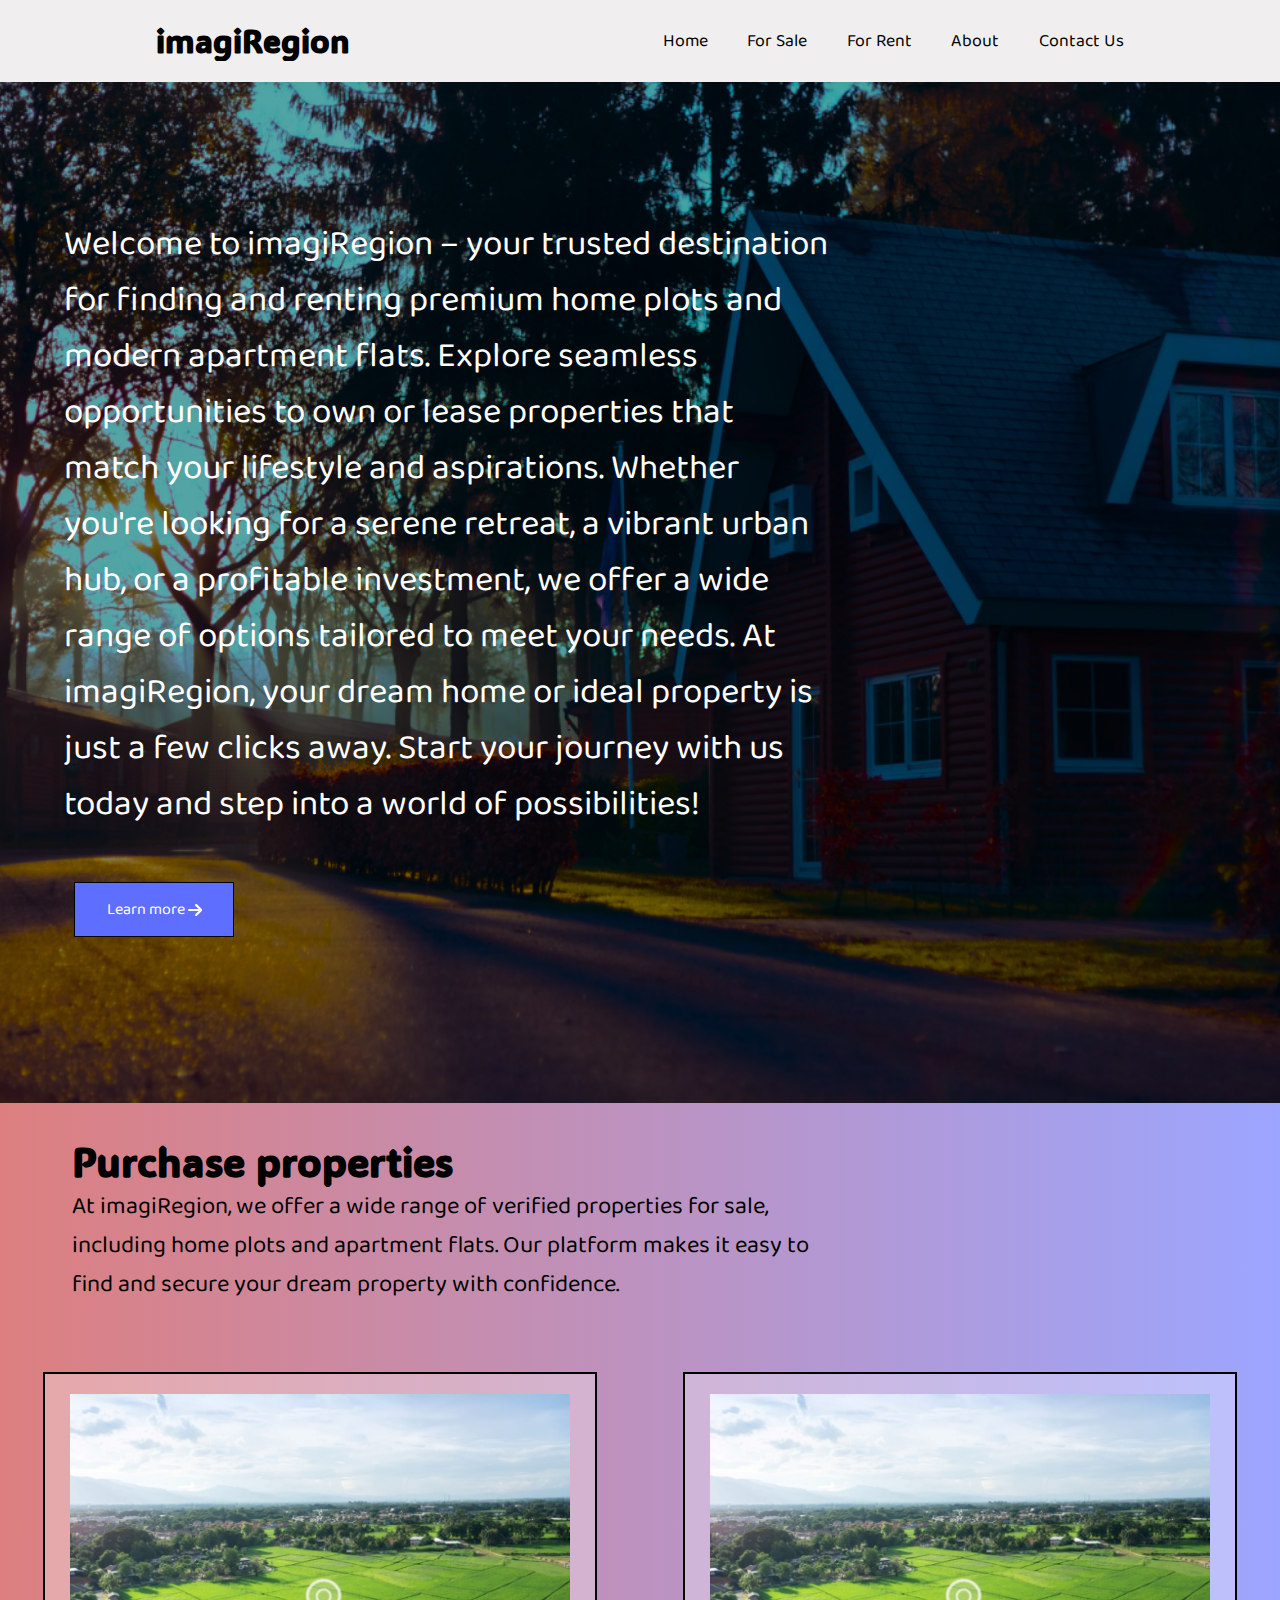
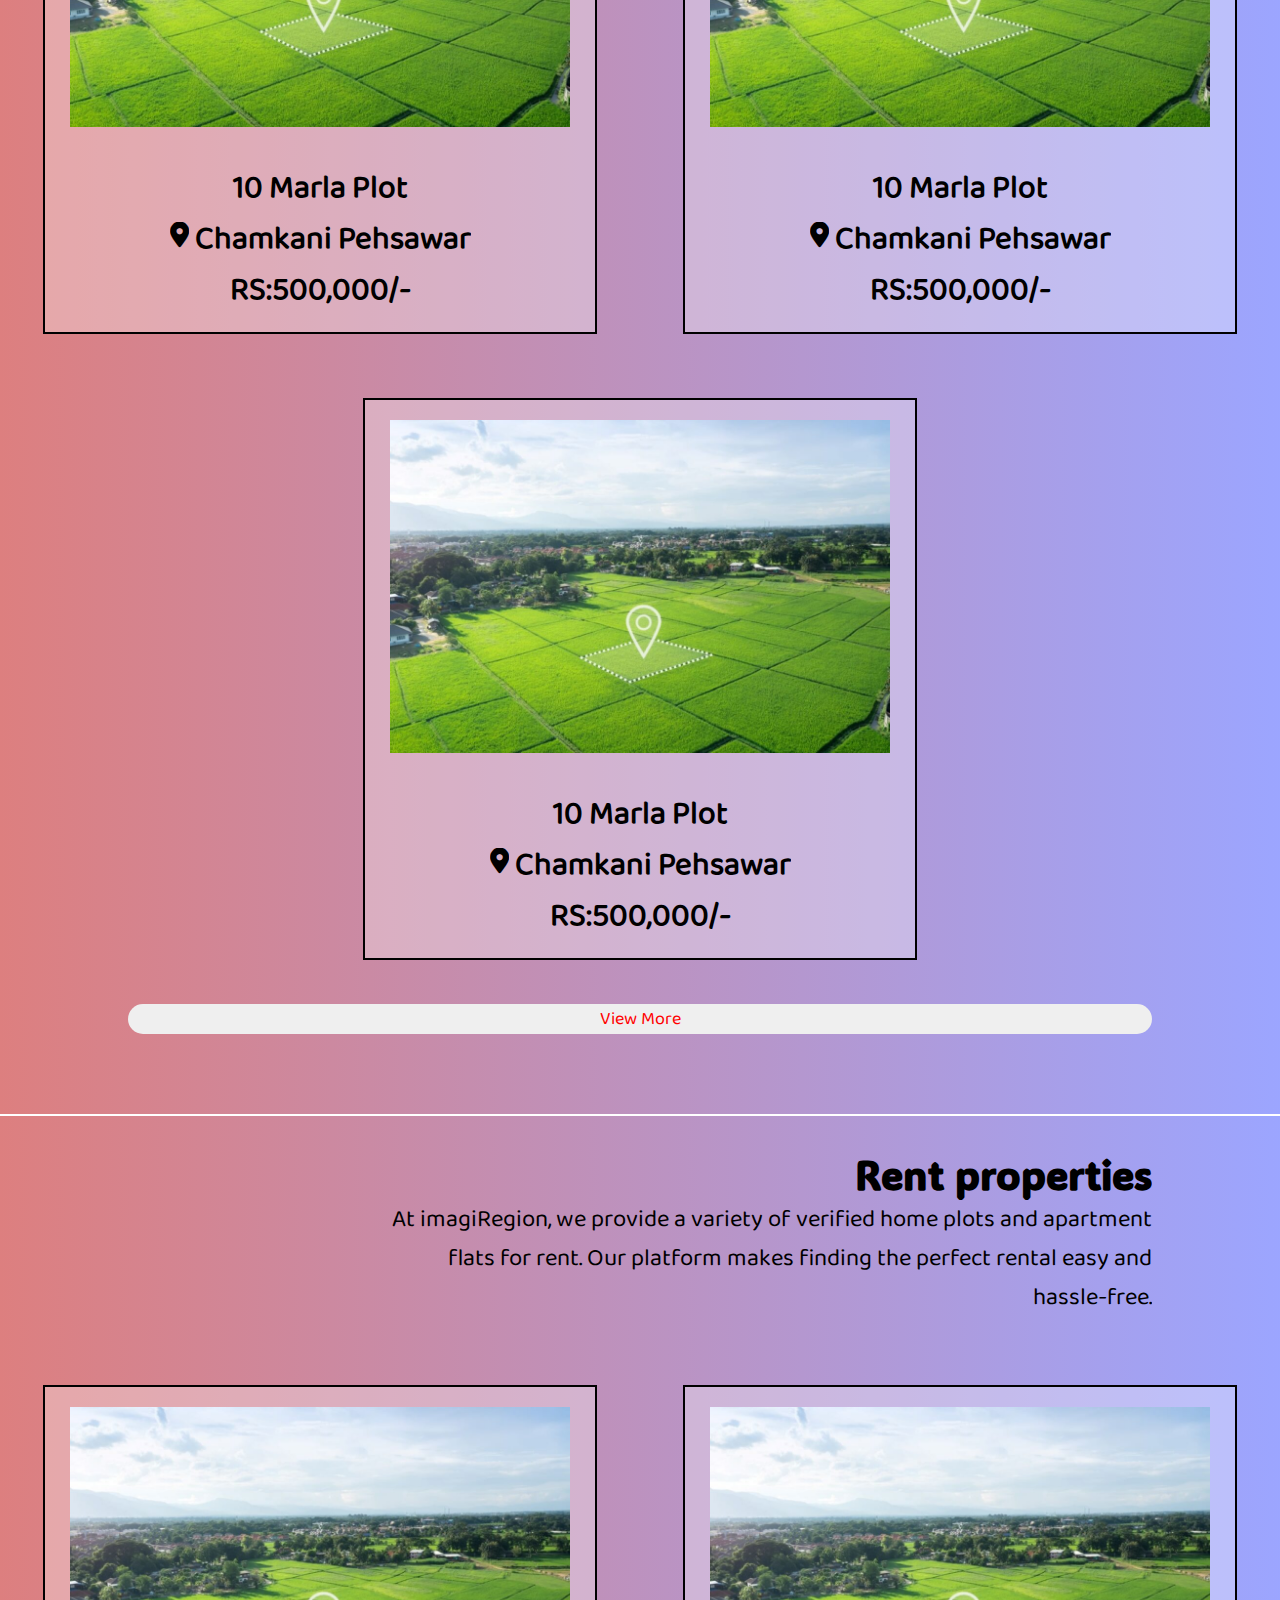
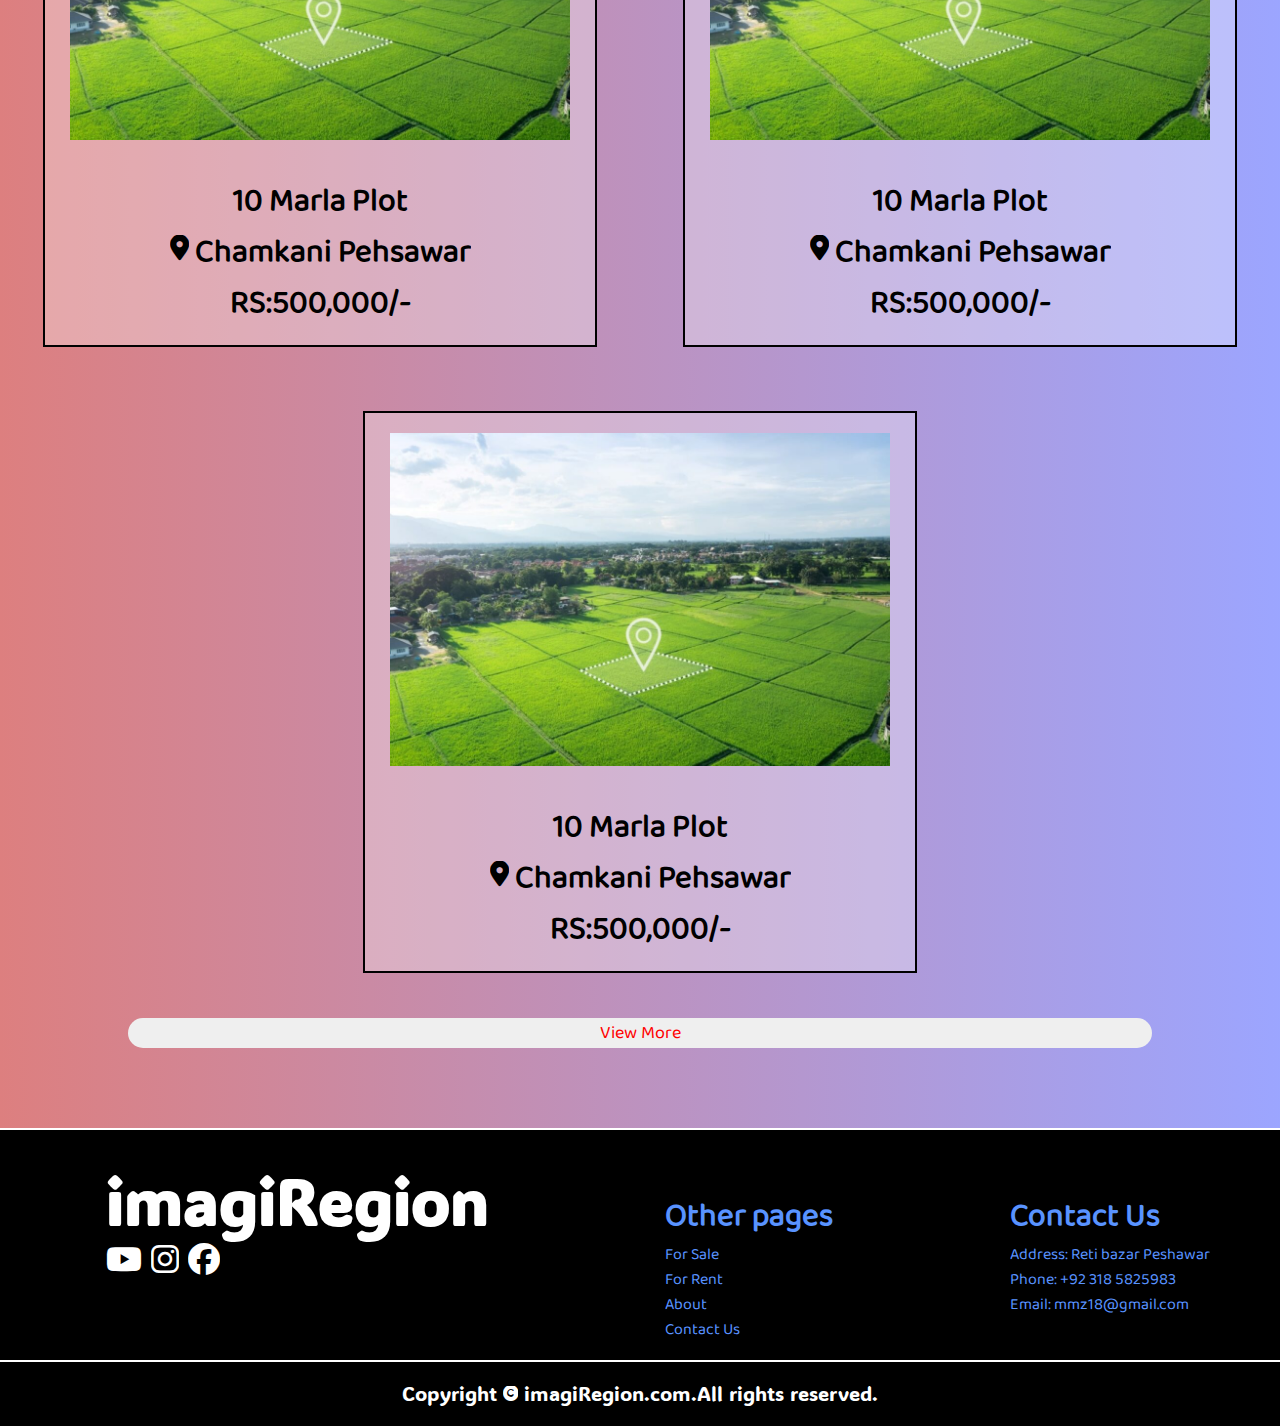
==== html/index.html @ d5a87542 "first commit" ====
<!DOCTYPE html>
<html lang="en">
  <head>
    <meta charset="UTF-8" />
    <meta name="viewport" content="width=device-width, initial-scale=1.0" />
    <link rel="stylesheet" href="../assets/css/style.css" />
    <link
      rel="stylesheet"
      href="https://cdnjs.cloudflare.com/ajax/libs/font-awesome/6.7.2/css/all.min.css"
    />
    <title>imagiRegion</title>
  </head>
  <body>
    <!-- Header -->
    <header>
      <nav>
        <div id="logo"><h1>imagiRegion</h1></div>
        <div>
          <ul>
            <li><a href="">Home</a></li>
            <li><a href="">For Sale</a></li>
            <li><a href="">For Rent</a></li>
            <li><a href="">About</a></li>
            <li><a href="">Contact Us</a></li>
          </ul>
        </div>
      </nav>
    </header>
    <main id="bdmain">
      <section id="firstse">
        <div id="bdleft">
          <p
            className="outline-title text-white pb-2 text-5xl font-bold text-center mb-12 mt-8"
          >
            Welcome to imagiRegion – your trusted destination for finding and
            renting premium home plots and modern apartment flats. Explore
            seamless opportunities to own or lease properties that match your
            lifestyle and aspirations. Whether you're looking for a serene
            retreat, a vibrant urban hub, or a profitable investment, we offer a
            wide range of options tailored to meet your needs. At imagiRegion,
            your dream home or ideal property is just a few clicks away. Start
            your journey with us today and step into a world of possibilities!
          </p>
          <button id="lm">
            <a href=""
              >Learn more
              <i
                style="font-size: 1em; vertical-align: middle"
                class="fas fa-arrow-right"
              ></i
            ></a>
          </button>
        </div>
      </section>
      <section class="secondse">
        <div class="secon">
          <h1>Purchase properties</h1>
          <p>
            At imagiRegion, we offer a wide range of verified properties for
            sale, including home plots and apartment flats. Our platform makes
            it easy to find and secure your dream property with confidence.
          </p>
        </div>
        <div class="purpa">
          <div class="purcon one">
            <img
              src="../assets/resourses_material/images/Nigerian-Land-Sizes-and-Measurement-1024x682.jpg"
              alt="LOL"
            />
            <div>
              <h1>10 Marla Plot</h1>
              <h1><i class="fas fa-map-marker-alt"></i> Chamkani Pehsawar</h1>
              <h1>RS:500,000/-</h1>
            </div>
          </div>
          <div class="purcon two">
            <img
              src="../assets/resourses_material/images/Nigerian-Land-Sizes-and-Measurement-1024x682.jpg"
              alt="LOL"
            />
            <div>
              <h1>10 Marla Plot</h1>
              <h1><i class="fas fa-map-marker-alt"></i> Chamkani Pehsawar</h1>
              <h1>RS:500,000/-</h1>
            </div>
          </div>
          <div class="purcon three">
            <img
              src="../assets/resourses_material/images/Nigerian-Land-Sizes-and-Measurement-1024x682.jpg"
              alt="LOL"
            />
            <div>
              <h1>10 Marla Plot</h1>
              <h1><i class="fas fa-map-marker-alt"></i> Chamkani Pehsawar</h1>
              <h1>RS:500,000/-</h1>
            </div>
          </div>
        </div>
        <div class="btnvm">
          <button><a href="">View More</a></button>
        </div>
      </section>
      <section id="third" class="secondse">
        <div id="thcon" class="secon">
          <h1>Rent properties</h1>
          <p>
            At imagiRegion, we provide a variety of verified home plots and
            apartment flats for rent. Our platform makes finding the perfect
            rental easy and hassle-free.
          </p>
        </div>
        <div class="purpa">
          <div class="purcon one">
            <img
              src="../assets/resourses_material/images/Nigerian-Land-Sizes-and-Measurement-1024x682.jpg"
              alt="LOL"
            />
            <div>
              <h1>10 Marla Plot</h1>
              <h1><i class="fas fa-map-marker-alt"></i> Chamkani Pehsawar</h1>
              <h1>RS:500,000/-</h1>
            </div>
          </div>
          <div class="purcon two">
            <img
              src="../assets/resourses_material/images/Nigerian-Land-Sizes-and-Measurement-1024x682.jpg"
              alt="LOL"
            />
            <div>
              <h1>10 Marla Plot</h1>
              <h1><i class="fas fa-map-marker-alt"></i> Chamkani Pehsawar</h1>
              <h1>RS:500,000/-</h1>
            </div>
          </div>
          <div class="purcon three">
            <img
              src="../assets/resourses_material/images/Nigerian-Land-Sizes-and-Measurement-1024x682.jpg"
              alt="LOL"
            />
            <div>
              <h1>10 Marla Plot</h1>
              <h1><i class="fas fa-map-marker-alt"></i> Chamkani Pehsawar</h1>
              <h1>RS:500,000/-</h1>
            </div>
          </div>
        </div>
        <div class="btnvm">
          <button><a href="">View More</a></button>
        </div>
      </section>
    </main>
    <footer id="ft">
      <section id="ftsec">
      <div id="logoft"><h1>imagiRegion</h1>
        <i class="fa-brands fa-youtube"></i>
        <i class="fa-brands fa-instagram"></i>
        <i class="fa-brands fa-facebook"></i>
      </div>
      <div id="ftop" class="ftcon">
        <h1>Other pages</h1>
        <ul>
          <li>For Sale</li>
          <li>For Rent</li>
          <li>About</li>
          <li>Contact Us</li>
        </ul>
      </div>
      <div id="ftcu" class="ftcon">
        <h1>Contact Us</h1>
        <ul>
          <li>Address: Reti bazar Peshawar</li>
          <li>Phone: +92 318 5825983</li>
          <li>Email: mmz18@gmail.com</li>
        </ul>
      </div>
    </section>
    <div id="ftcp">Copyright <i class="fa fa-copyright" aria-hidden="true" style="font-size: .8em;"></i> imagiRegion.com.All rights reserved.</div>
    </footer>
  </body>
</html>
---- assets/css/style.css ----
* {
  margin: 0%;
  padding: 0%;
  border: none;
  overflow-x: hidden;
}
body {
  background-image: linear-gradient(
    to right,
    rgba(187, 0, 0, 0.5),
    rgba(78, 95, 255, 0.562)
  );
}
header nav {
  display: flex;
  justify-content: space-around;
  align-items: center;
  flex-wrap: nowrap;
  background-color: #f0eeee;
  width: 100vw;
  position: fixed;
  top: 0%;
  padding: 1vh;
  margin-bottom: 0%;
  z-index: 999;
}
header nav div ul li {
  display: inline-flex;
  justify-content: space-around;
  align-items: center;
  margin: 1.11em;
}
header nav div ul li a {
  color: black;
  text-decoration: none;
  list-style: none;
  font-family: logomenu;
  font-size: 1.11em;
}
header nav div ul li a:hover {
  color: red;
}
#logo h1 {
  font-family: fontreal;
  font-size: 2em;
}
#firstse {
  display: flex;
  background-image: url(../resourses_material/images/image\ 2.png);
  background-repeat: no-repeat;
  background-size: cover;
  background-position: center;
  flex-direction: column;
  justify-content: center;
  align-items: baseline;
  overflow: hidden;
}
#bdleft {
  max-width: 60%;
  margin-left: 5vw;
  padding-top: 24vh;
  padding-bottom: 12.9vh;
}
#bdleft p {
  font-size: 2.2em;
  font-family: logomenu;
  color: rgb(255, 255, 255);
}
#lm {
  display: flex;
  justify-content: center;
  align-items: center;
  margin: 50px 10px;
  width: 160px;
  height: 55px;
  background-color: rgb(94, 110, 255);
  border: 1px solid black;
}
#lm:hover {
  background-color: rgb(36, 36, 255);
}
#lm a {
  text-decoration: none;
  color: white;
  font-size: 1.2em;
  font-family: logomenu;
}
.secondse {
  border-bottom: 2px solid white;
}
.secon {
  margin-left: 4.5em;
  margin-top: 2em;
  width: 100vw;
}
#thcon{
    margin-left: 30%;
}
#thcon h1{
    width: 60%;
    text-align: right;
}
#thcon p{
    text-align: right;
}
.secon h1 {
  font-family: fontreal;
  font-size: 2.5em;
}
.secon p {
  font-family: logomenu;
  font-size: 1.5em;
  width: 60%;
}
.purcon {
  width: 550px;
  background-color: #ffffff50;
  display: flex;
  border: 2px solid black;
  flex-direction: column;
  justify-content: space-around;
  align-items: center;
  margin: 2em;
  transition: all 0.3s ease-in-out;
}
.purcon div {
  margin: 1em;
  text-align: center;
  font-family: logomenu;
}
.one img {
  width: 500px;
  display: block;
  padding: 20px;
}
.two img {
  width: 500px;
  display: block;
  padding: 20px;
}
.three img {
  width: 500px;
  display: block;
  padding: 20px;
}
.purpa {
  display: flex;
  flex-direction: row;
  justify-content: space-around;
  flex-wrap: wrap;
  margin-top: 2.22em;
  width: 100vw;
  margin-bottom: .8em;
}
.purcon:hover {
  transform: scale(1.05);
}
.btnvm{
    display: flex;
    justify-content: center;
    margin-bottom: 5em;
}
.btnvm button{
  width: 80vw;
  height: 30px;
  border-radius: 100px;
  transition: all .3s ease;
}
.btnvm button a{
    color: red;
    text-decoration: none;
    font-family: logomenu;
    font-size: 1.35em;
    transition: all .3s ease;
}
.btnvm button a:hover{
    color: white;
}
.btnvm button a:hover{
   background-color: black;
}
.btnvm button:hover{
    background-color: black;
}
.fas {
  font-size: 0.8em;
}
#logoft{
    font-family: fontreal;
    font-size: 2em;
    color: white;
    margin-top: 10px;
}
#ft{
    background-color: black;
}
#ftsec{
    display: flex;
    justify-content: space-around;
    align-items: baseline;
    padding: 18px;
    width: 100%;
    border-bottom: 2px solid white;
    flex-wrap: wrap;
}
.ftcon{
    font-family: logomenu;
    color: #5993FF;
}
#ftcp{
    color: white;
    font-size: 1.22em;
    font-family: fontreal;
    text-align: center;
    padding: 1em;
}
@font-face {
  font-family: fontreal;
  src: url(/assets/resourses_material/fonts/ADLaMDisplay-Regular.ttf);
}
@font-face {
  font-family: logomenu;
  src: url(../resourses_material/fonts/Baloo2-Regular.ttf);
}
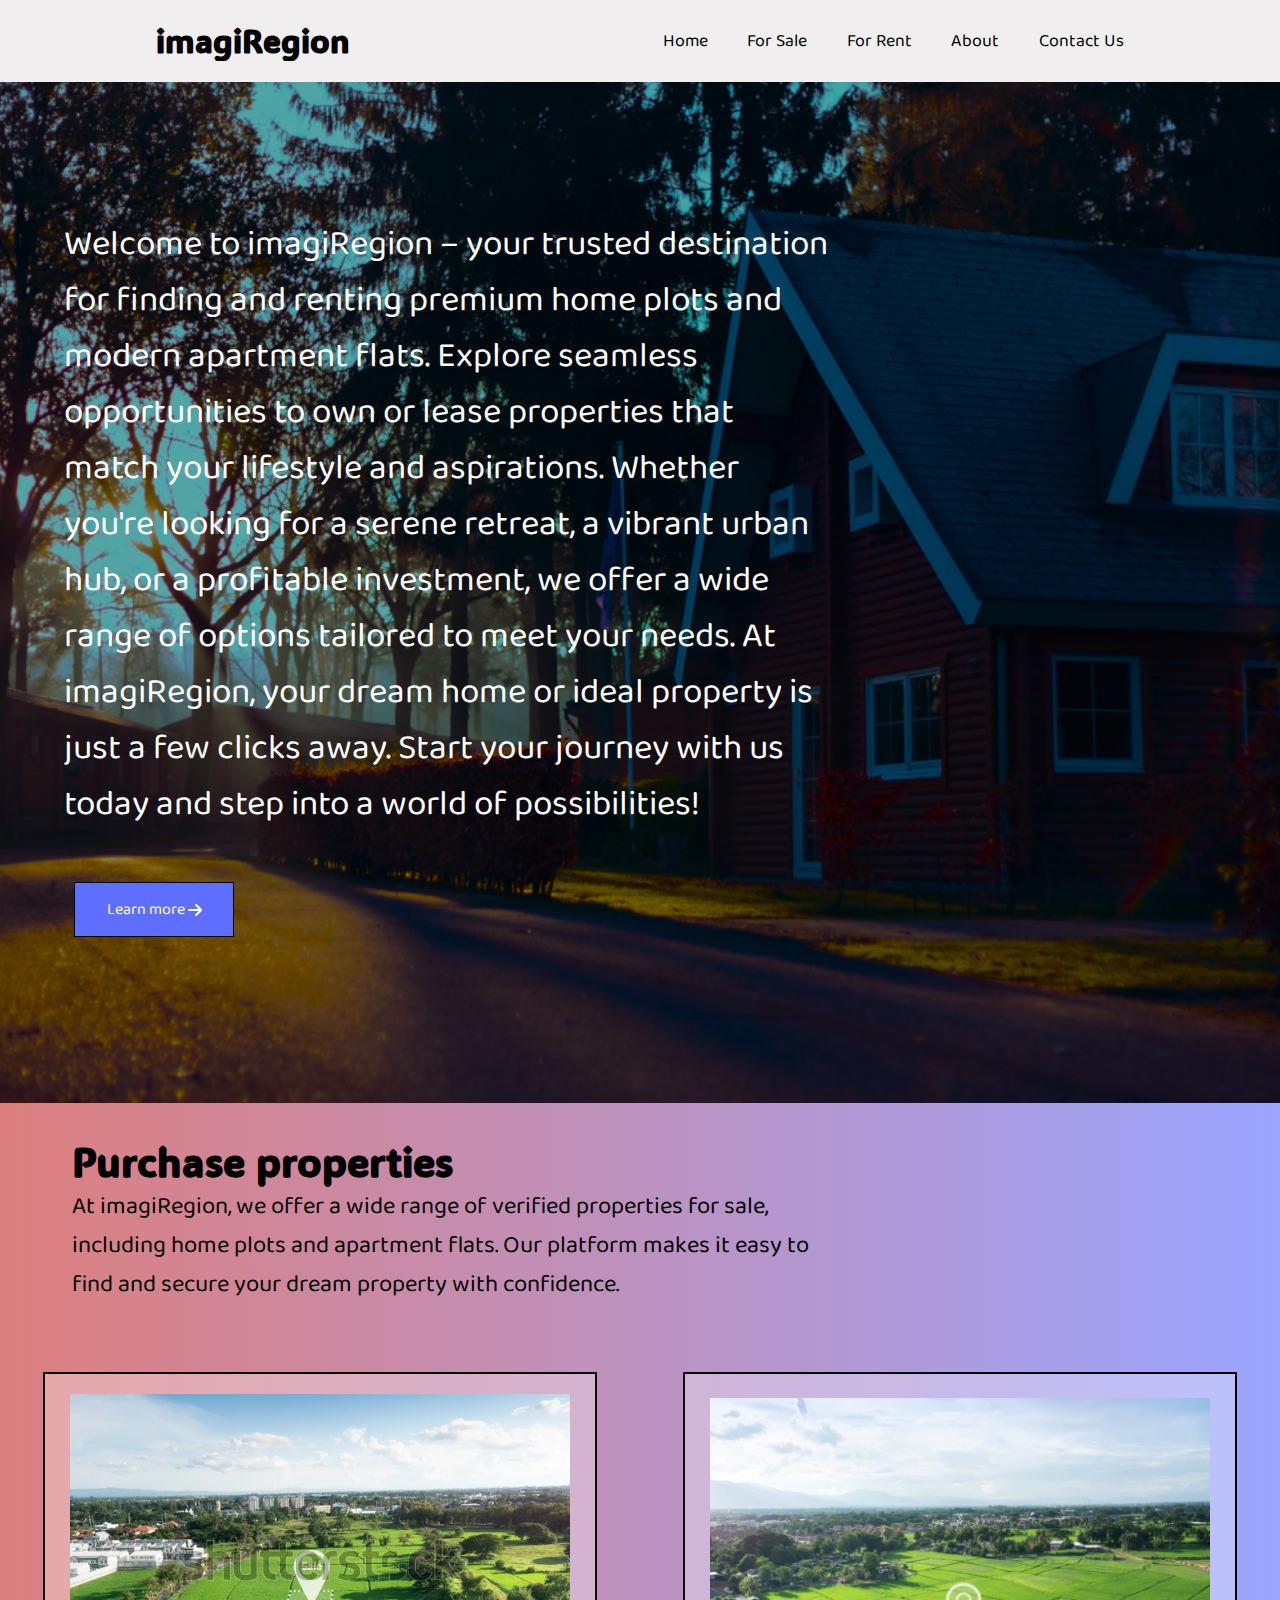
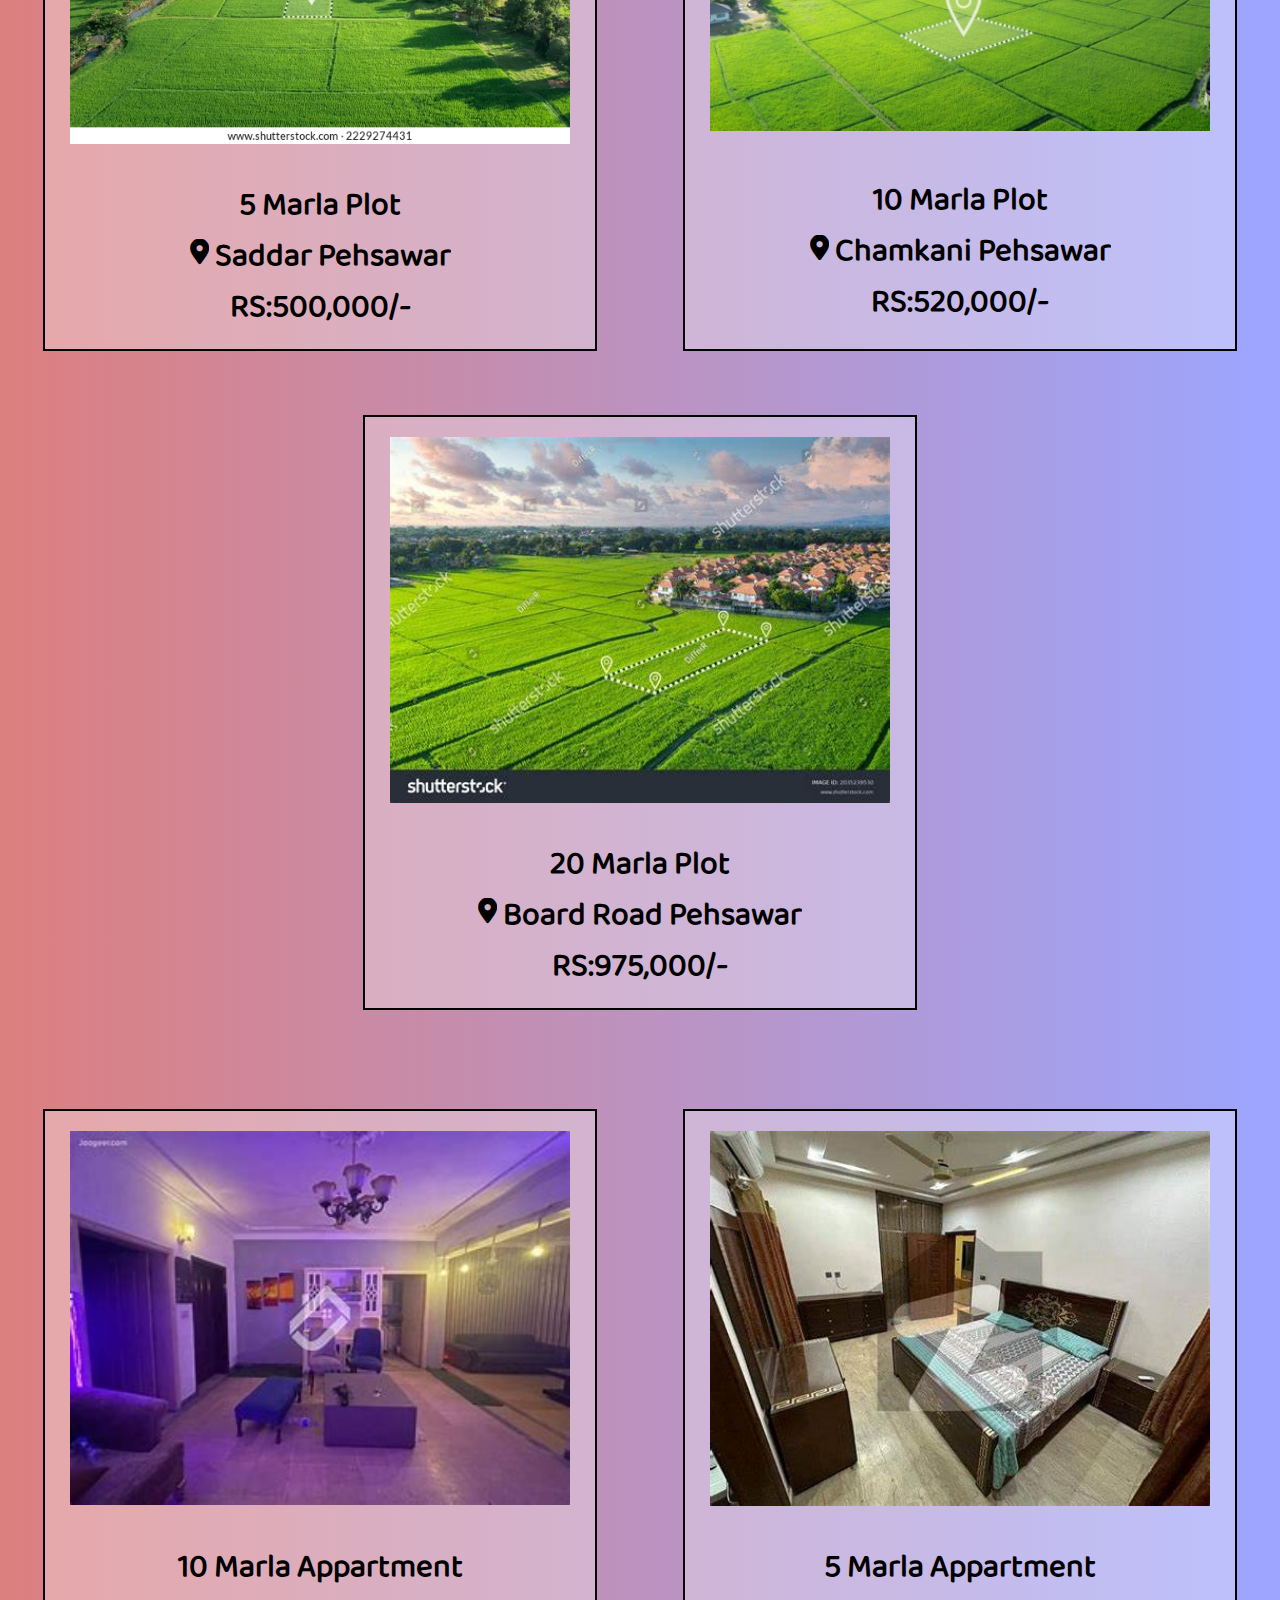
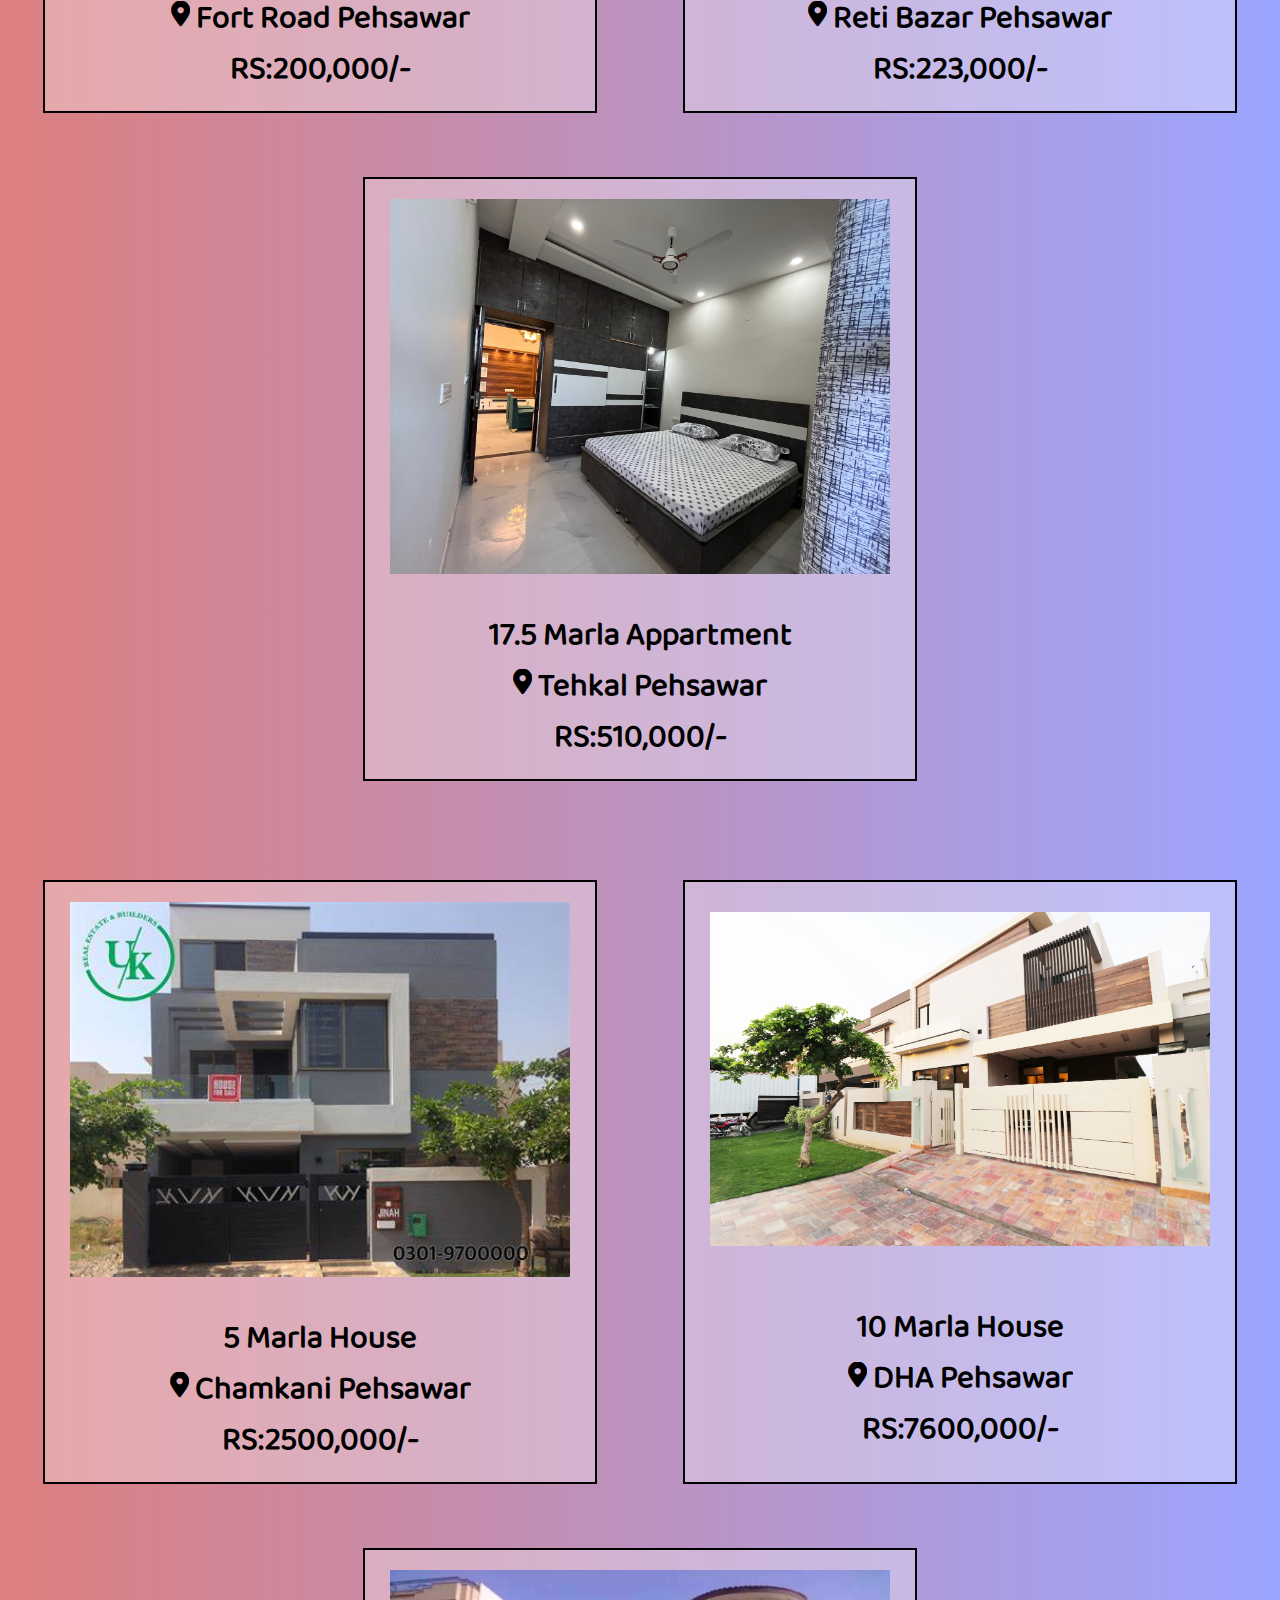
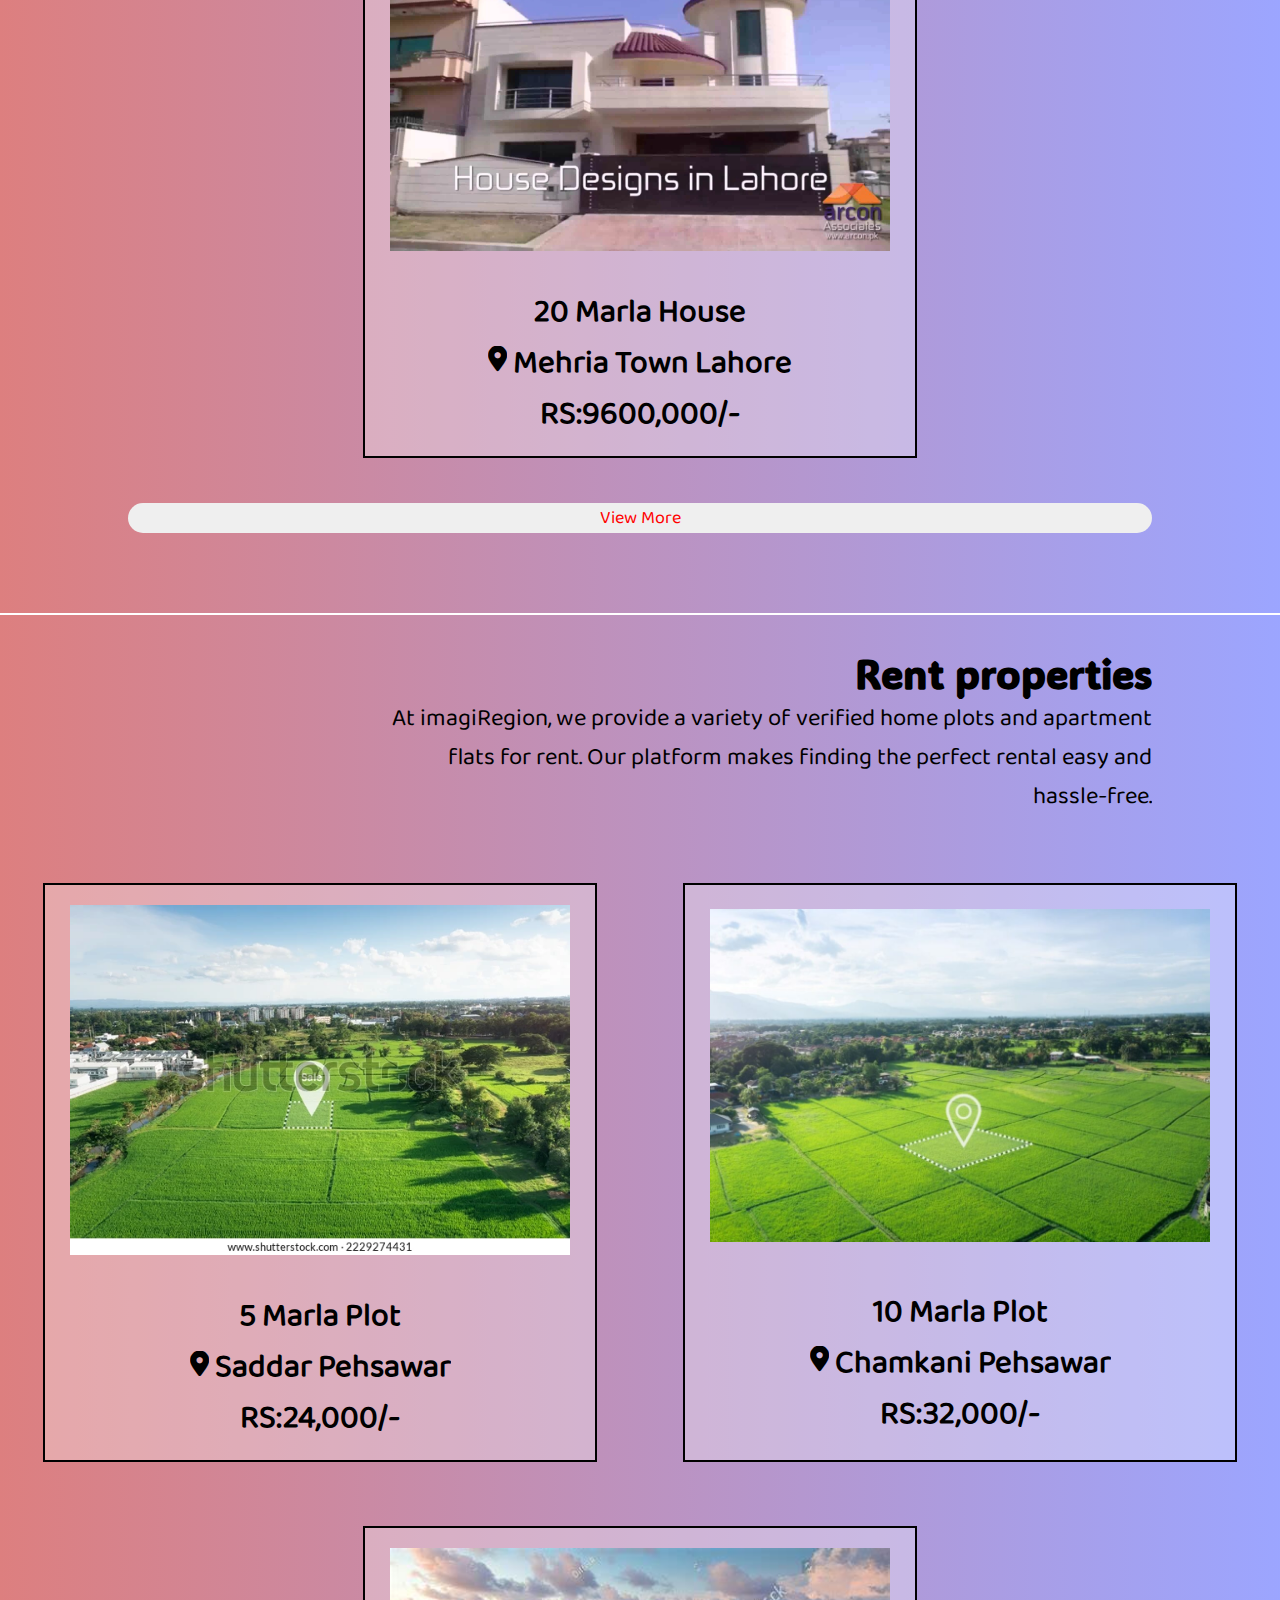
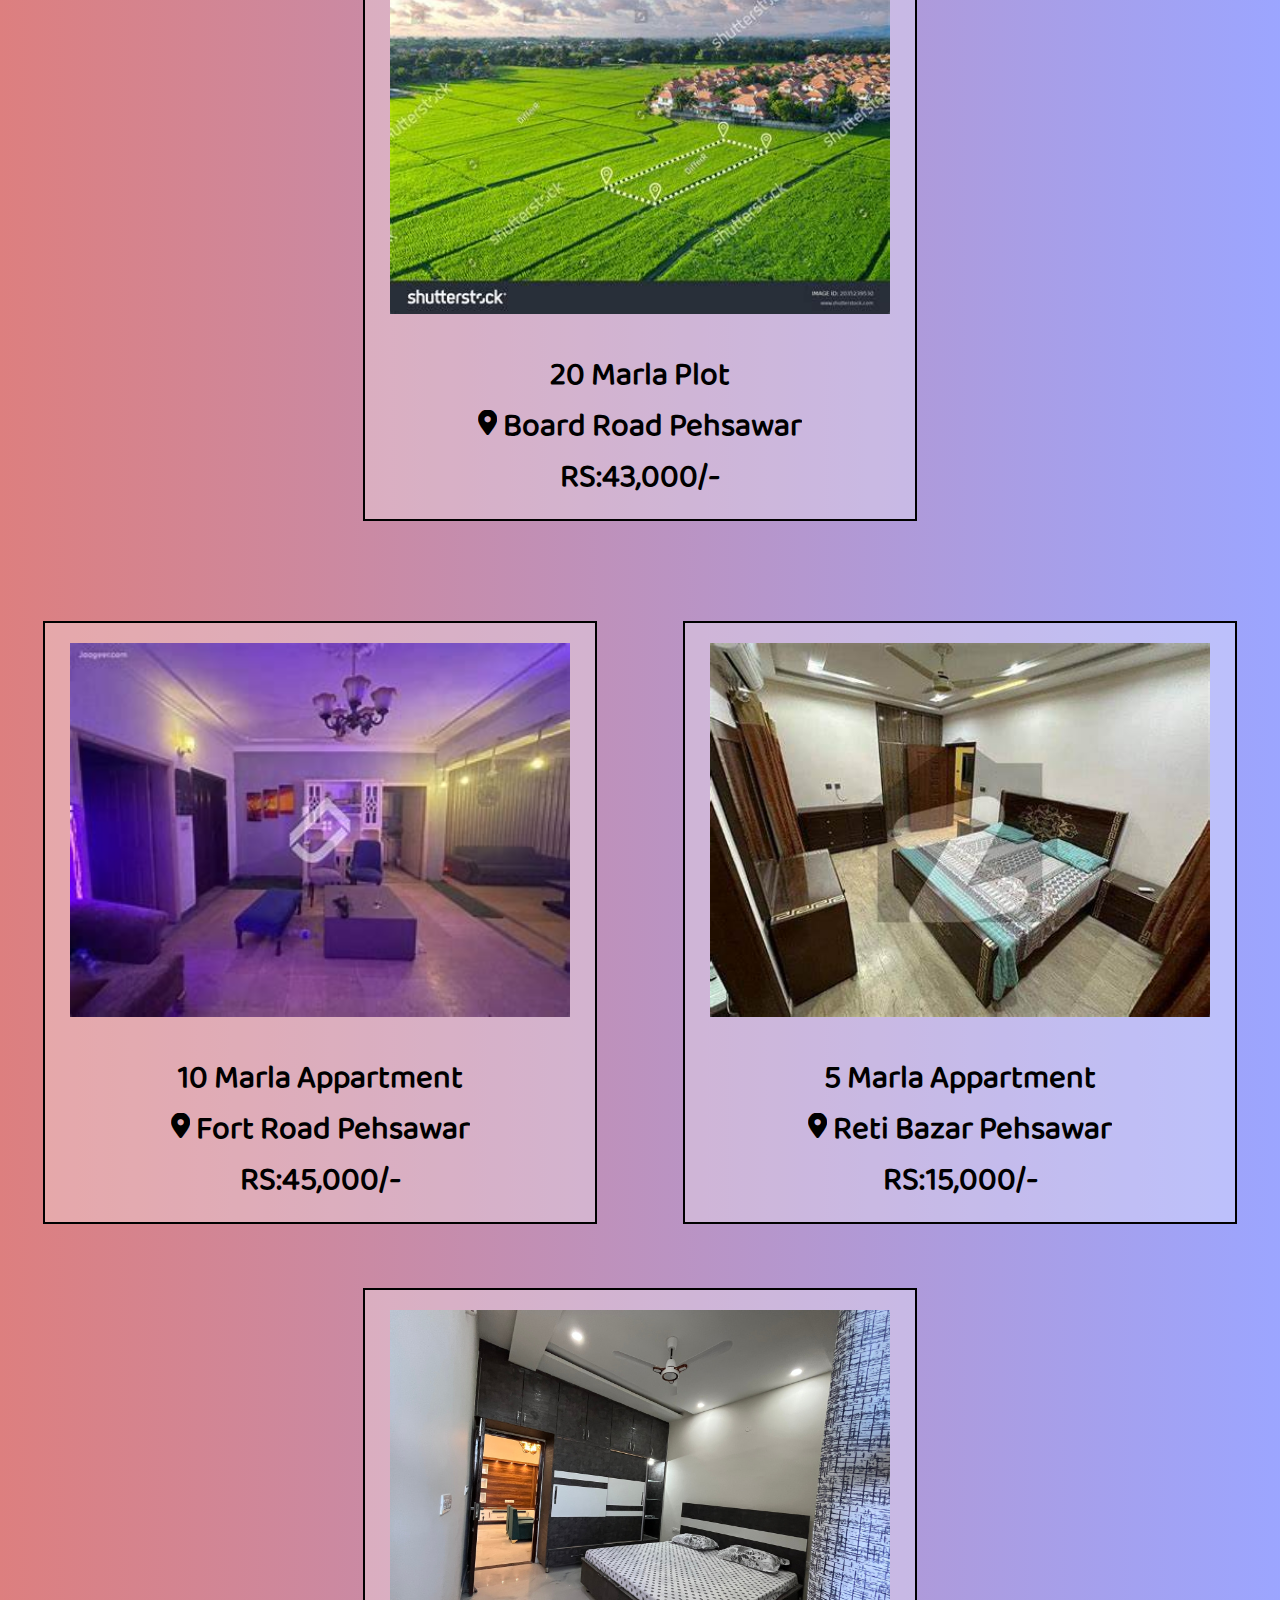
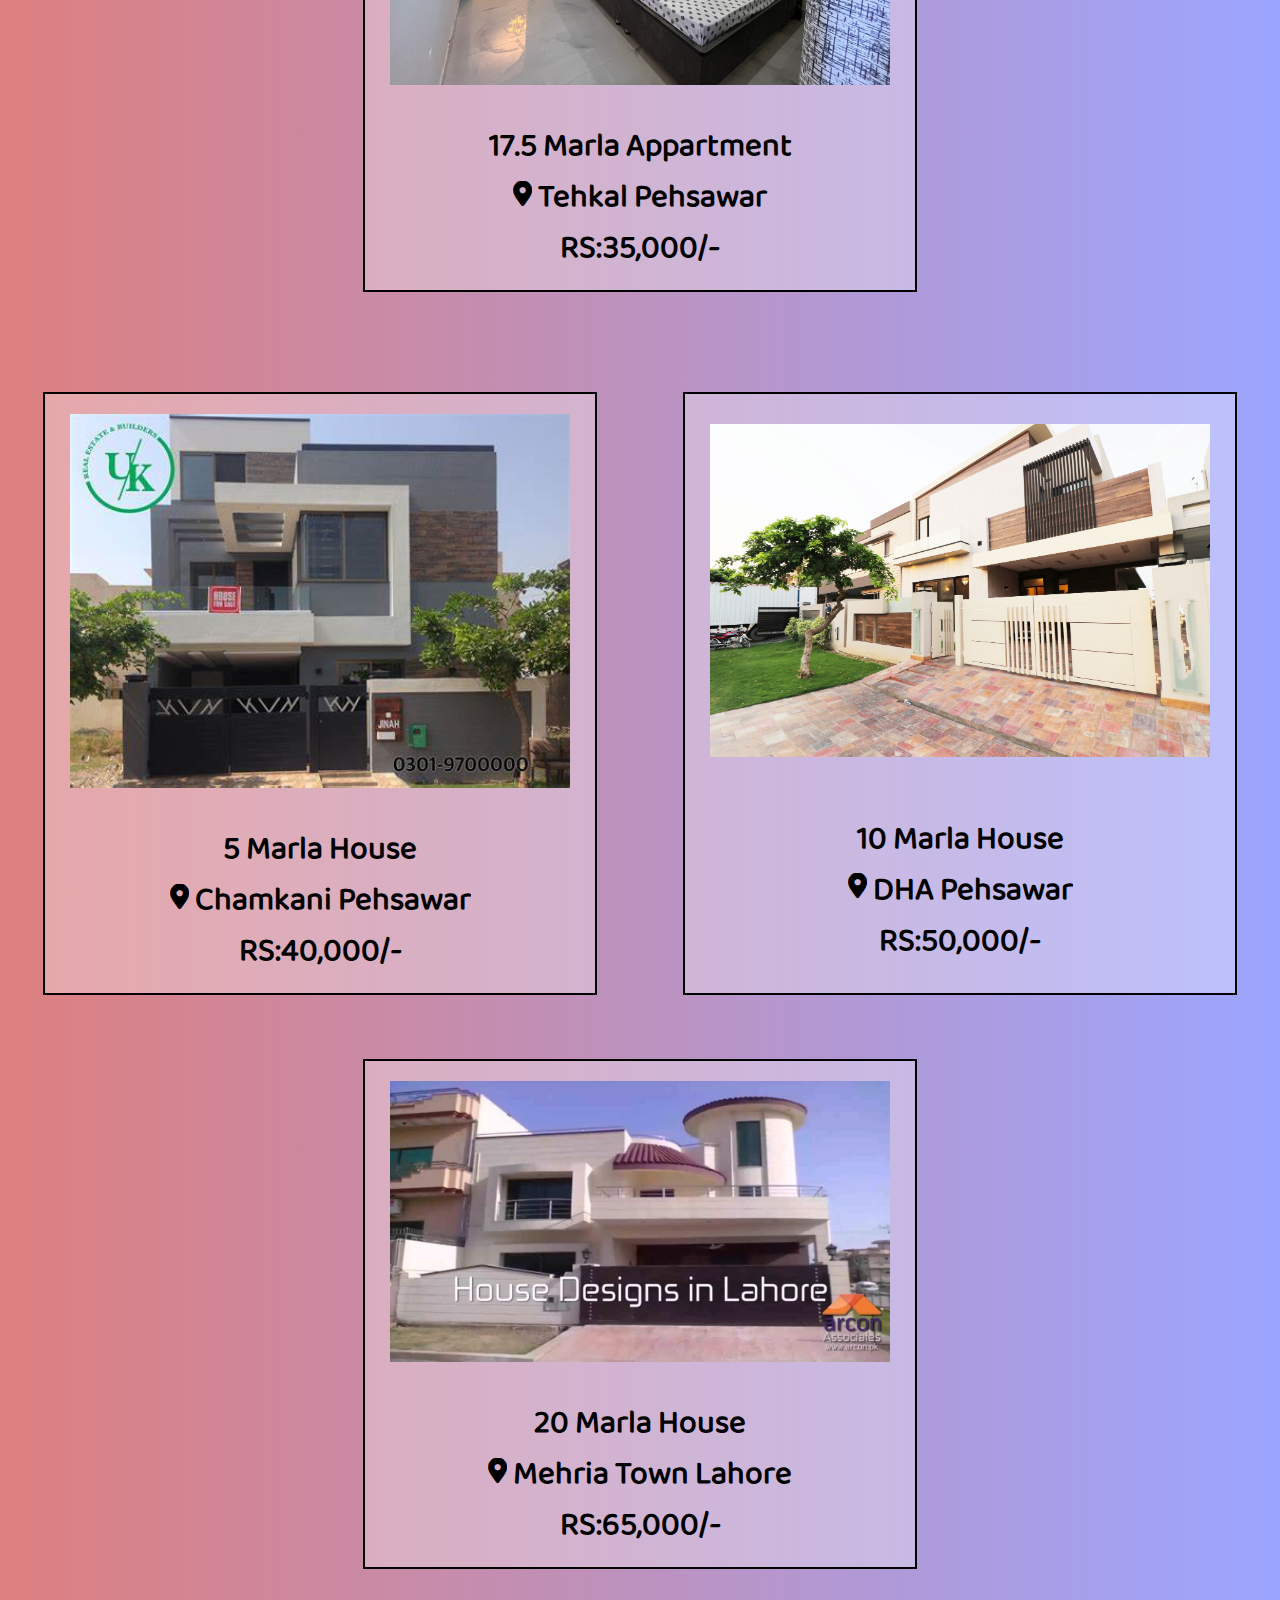
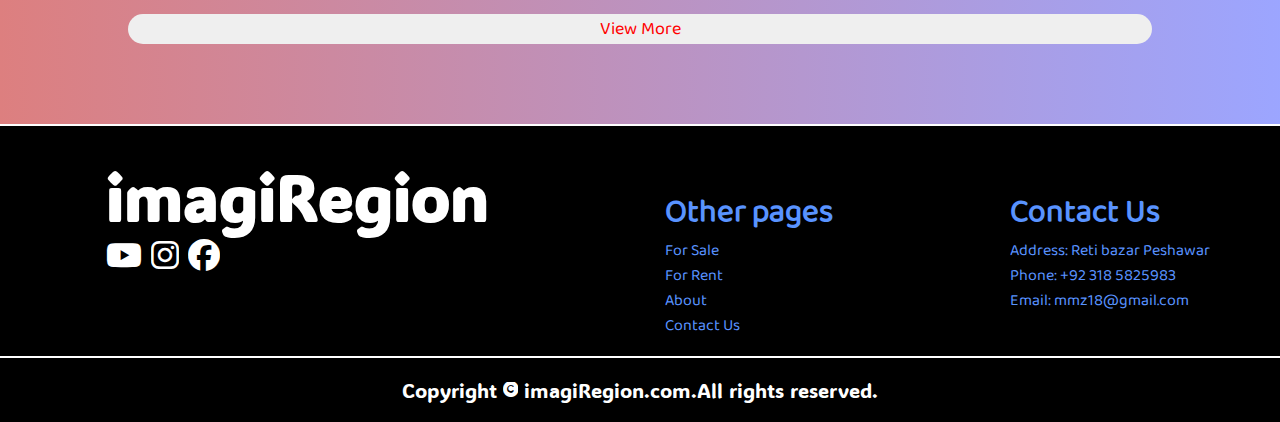
==== commit 5701a0f8: "add all changes" ====
--- a/html/index.html
+++ b/html/index.html
@@ -4,6 +4,7 @@
     <meta charset="UTF-8" />
     <meta name="viewport" content="width=device-width, initial-scale=1.0" />
     <link rel="stylesheet" href="../assets/css/style.css" />
+    <link rel="stylesheet" href="../assets/css/responsive.css">
     <link
       rel="stylesheet"
       href="https://cdnjs.cloudflare.com/ajax/libs/font-awesome/6.7.2/css/all.min.css"
@@ -15,17 +16,33 @@
     <header>
       <nav>
         <div id="logo"><h1>imagiRegion</h1></div>
-        <div>
+        <div id="menu">
           <ul>
-            <li><a href="">Home</a></li>
-            <li><a href="">For Sale</a></li>
-            <li><a href="">For Rent</a></li>
-            <li><a href="">About</a></li>
-            <li><a href="">Contact Us</a></li>
+            <li><a href="index.html">Home</a></li>
+            <li><a href="index.html#pur">For Sale</a></li>
+            <li><a href="index.html#third">For Rent</a></li>
+            <li><a href="./about.html">About</a></li>
+            <li><a href="index.html#ft">Contact Us</a></li>
           </ul>
         </div>
+       <button id="menu_bar" class="menu">
+        <i class="fa fa-bars" aria-hidden="true"></i>
+      </button>
+      <button id="close_menu" class="menu">
+ <i class="fa fa-2x fa-times"></i>
+        </button>
       </nav>
     </header>
+    <div id="menu1">
+          <div id="logo1"><h1>imagiRegion</h1></div>
+          <ul>
+            <li><a href="index.html">Home</a></li>
+            <li><a href="#pur">For Sale</a></li>
+            <li><a href="#third">For Rent</a></li>
+            <li><a href="about.html">About</a></li>
+            <li><a href="#ft">Contact Us</a></li>
+          </ul>
+        </div>
     <main id="bdmain">
       <section id="firstse">
         <div id="bdleft">
@@ -42,7 +59,7 @@
             your journey with us today and step into a world of possibilities!
           </p>
           <button id="lm">
-            <a href=""
+            <a href="about.html"
               >Learn more
               <i
                 style="font-size: 1em; vertical-align: middle"
@@ -52,7 +69,8 @@
           </button>
         </div>
       </section>
-      <section class="secondse">
+       </section>
+       <section class="secondse btn_pur_rm" id="pur">
         <div class="secon">
           <h1>Purchase properties</h1>
           <p>
@@ -64,43 +82,113 @@
         <div class="purpa">
           <div class="purcon one">
             <img
+              src="../assets/resourses_material/images/5.webp"
+              alt="LOL"
+            />
+            <div>
+              <h1>5 Marla Plot</h1>
+              <h1><i class="fas fa-map-marker-alt"></i> Saddar Pehsawar</h1>
+              <h1>RS:500,000/-</h1>
+            </div>
+          </div>
+          <div class="purcon two">
+            <img
               src="../assets/resourses_material/images/Nigerian-Land-Sizes-and-Measurement-1024x682.jpg"
               alt="LOL"
             />
             <div>
               <h1>10 Marla Plot</h1>
               <h1><i class="fas fa-map-marker-alt"></i> Chamkani Pehsawar</h1>
-              <h1>RS:500,000/-</h1>
-            </div>
-          </div>
-          <div class="purcon two">
-            <img
-              src="../assets/resourses_material/images/Nigerian-Land-Sizes-and-Measurement-1024x682.jpg"
-              alt="LOL"
-            />
-            <div>
-              <h1>10 Marla Plot</h1>
+              <h1>RS:520,000/-</h1>
+            </div>
+          </div>
+          <div class="purcon three">
+            <img
+              src="../assets/resourses_material/images/20.jpeg"
+              alt="LOL"
+            />
+            <div>
+              <h1>20 Marla Plot</h1>
+              <h1><i class="fas fa-map-marker-alt"></i> Board Road Pehsawar</h1>
+              <h1>RS:975,000/-</h1>
+            </div>
+          </div>
+        </div>
+        <div class="purpa">
+          <div class="purcon one">
+            <img
+              src="../assets/resourses_material/images/10a.jpeg"
+              alt="LOL"
+            />
+            <div>
+              <h1>10 Marla Appartment</h1>
+              <h1><i class="fas fa-map-marker-alt"></i> Fort Road Pehsawar</h1>
+              <h1>RS:200,000/-</h1>
+            </div>
+          </div>
+          <div class="purcon two">
+            <img
+              src="../assets/resourses_material/images/5.jpeg"
+              alt="LOL"
+            />
+            <div>
+              <h1>5 Marla Appartment</h1>
+              <h1><i class="fas fa-map-marker-alt"></i> Reti Bazar Pehsawar</h1>
+              <h1>RS:223,000/-</h1>
+            </div>
+          </div>
+          <div class="purcon three">
+            <img
+              src="../assets/resourses_material/images/50.jpeg"
+              alt="LOL"
+            />
+            <div>
+              <h1>17.5 Marla Appartment</h1>
+              <h1><i class="fas fa-map-marker-alt"></i> Tehkal Pehsawar</h1>
+              <h1>RS:510,000/-</h1>
+            </div>
+          </div>
+        </div>
+        <div class="purpa">
+          <div class="purcon one">
+            <img
+              src="../assets/resourses_material/images/5h.jpeg"
+              alt="LOL"
+            />
+            <div>
+              <h1>5 Marla House</h1>
               <h1><i class="fas fa-map-marker-alt"></i> Chamkani Pehsawar</h1>
-              <h1>RS:500,000/-</h1>
-            </div>
-          </div>
-          <div class="purcon three">
-            <img
-              src="../assets/resourses_material/images/Nigerian-Land-Sizes-and-Measurement-1024x682.jpg"
-              alt="LOL"
-            />
-            <div>
-              <h1>10 Marla Plot</h1>
-              <h1><i class="fas fa-map-marker-alt"></i> Chamkani Pehsawar</h1>
-              <h1>RS:500,000/-</h1>
+              <h1>RS:2500,000/-</h1>
+            </div>
+          </div>
+          <div class="purcon two">
+            <img
+              src="../assets/resourses_material/images/10j.jpeg"
+              alt="LOL"
+            />
+            <div>
+              <h1>10 Marla House</h1>
+              <h1><i class="fas fa-map-marker-alt"></i> DHA Pehsawar</h1>
+              <h1>RS:7600,000/-</h1>
+            </div>
+          </div>
+          <div class="purcon three">
+            <img
+              src="../assets/resourses_material/images/l.jpeg"
+              alt="LOL"
+            />
+            <div>
+              <h1>20 Marla House</h1>
+              <h1><i class="fas fa-map-marker-alt"></i> Mehria Town Lahore</h1>
+              <h1>RS:9600,000/-</h1>
             </div>
           </div>
         </div>
         <div class="btnvm">
-          <button><a href="">View More</a></button>
-        </div>
-      </section>
-      <section id="third" class="secondse">
+          <button><a target="_blank" href="https://www.google.com/search?q=properties+for+sale+in+pakistan&sca_esv=d645707ffb8e0e1d&sxsrf=AHTn8zoQfqoN28FlIevVK5P7edNUzQgCPQ%3A1737830912051&source=hp&ei=ADKVZ8M3jZuR1Q_kubWwDw&iflsig=ACkRmUkAAAAAZ5VAECHyk2db_J55Uo9iNvthC3F9DesX&ved=0ahUKEwjDt8LRxJGLAxWNTaQEHeRcDfYQ4dUDCBc&uact=5&oq=properties+for+sale+in+pakistan&gs_lp=[base64]&sclient=gws-wiz">View More</a></button>
+        </div>
+      </section> 
+      <section id="third" class="secondse btn_re_rm">
         <div id="thcon" class="secon">
           <h1>Rent properties</h1>
           <p>
@@ -112,42 +200,113 @@
         <div class="purpa">
           <div class="purcon one">
             <img
+              src="../assets/resourses_material/images/5.webp"
+              alt="LOL"
+            />
+            <div>
+              <h1>5 Marla Plot</h1>
+              <h1><i class="fas fa-map-marker-alt"></i> Saddar Pehsawar</h1>
+              <h1>RS:24,000/-</h1>
+            </div>
+          </div>
+          <div class="purcon two">
+            <img
               src="../assets/resourses_material/images/Nigerian-Land-Sizes-and-Measurement-1024x682.jpg"
               alt="LOL"
             />
             <div>
               <h1>10 Marla Plot</h1>
               <h1><i class="fas fa-map-marker-alt"></i> Chamkani Pehsawar</h1>
-              <h1>RS:500,000/-</h1>
-            </div>
-          </div>
-          <div class="purcon two">
-            <img
-              src="../assets/resourses_material/images/Nigerian-Land-Sizes-and-Measurement-1024x682.jpg"
-              alt="LOL"
-            />
-            <div>
-              <h1>10 Marla Plot</h1>
+              <h1>RS:32,000/-</h1>
+            </div>
+          </div>
+          <div class="purcon three">
+            <img
+              src="../assets/resourses_material/images/20.jpeg"
+              alt="LOL"
+            />
+            <div>
+              <h1>20 Marla Plot</h1>
+              <h1><i class="fas fa-map-marker-alt"></i> Board Road Pehsawar</h1>
+              <h1>RS:43,000/-</h1>
+            </div>
+          </div>
+        </div>
+        <div class="purpa">
+          <div class="purcon one">
+            <img
+              src="../assets/resourses_material/images/10a.jpeg"
+              alt="LOL"
+            />
+            <div>
+              <h1>10 Marla Appartment</h1>
+              <h1><i class="fas fa-map-marker-alt"></i> Fort Road Pehsawar</h1>
+              <h1>RS:45,000/-</h1>
+            </div>
+          </div>
+          <div class="purcon two">
+            <img
+              src="../assets/resourses_material/images/5.jpeg"
+              alt="LOL"
+            />
+            <div>
+              <h1>5 Marla Appartment</h1>
+              <h1><i class="fas fa-map-marker-alt"></i> Reti Bazar Pehsawar</h1>
+              <h1>RS:15,000/-</h1>
+            </div>
+          </div>
+          <div class="purcon three">
+            <img
+              src="../assets/resourses_material/images/50.jpeg"
+              alt="LOL"
+            />
+            <div>
+              <h1>17.5 Marla Appartment</h1>
+              <h1><i class="fas fa-map-marker-alt"></i> Tehkal Pehsawar</h1>
+              <h1>RS:35,000/-</h1>
+            </div>
+          </div>
+        </div>
+        <div class="purpa">
+          <div class="purcon one">
+            <img
+              src="../assets/resourses_material/images/5h.jpeg"
+              alt="LOL"
+            />
+            <div>
+              <h1>5 Marla House</h1>
               <h1><i class="fas fa-map-marker-alt"></i> Chamkani Pehsawar</h1>
-              <h1>RS:500,000/-</h1>
-            </div>
-          </div>
-          <div class="purcon three">
-            <img
-              src="../assets/resourses_material/images/Nigerian-Land-Sizes-and-Measurement-1024x682.jpg"
-              alt="LOL"
-            />
-            <div>
-              <h1>10 Marla Plot</h1>
-              <h1><i class="fas fa-map-marker-alt"></i> Chamkani Pehsawar</h1>
-              <h1>RS:500,000/-</h1>
+              <h1>RS:40,000/-</h1>
+            </div>
+          </div>
+          <div class="purcon two">
+            <img
+              src="../assets/resourses_material/images/10j.jpeg"
+              alt="LOL"
+            />
+            <div>
+              <h1>10 Marla House</h1>
+              <h1><i class="fas fa-map-marker-alt"></i> DHA Pehsawar</h1>
+              <h1>RS:50,000/-</h1>
+            </div>
+          </div>
+          <div class="purcon three">
+            <img
+              src="../assets/resourses_material/images/l.jpeg"
+              alt="LOL"
+            />
+            <div>
+              <h1>20 Marla House</h1>
+              <h1><i class="fas fa-map-marker-alt"></i> Mehria Town Lahore</h1>
+              <h1>RS:65,000/-</h1>
             </div>
           </div>
         </div>
         <div class="btnvm">
-          <button><a href="">View More</a></button>
+          <button><a target="_blank" href="https://www.google.com/search?q=properties+for+rent+in+pakistan&sca_esv=d645707ffb8e0e1d&sxsrf=AHTn8zoOq5DXcGYwoxzlVelsWVpCHKuiEg%3A1737830927460&ei=DzKVZ4fYG4zj7_UPkrHBuAU&ved=0ahUKEwjHm_HYxJGLAxWM8bsIHZJYEFcQ4dUDCBA&uact=5&oq=properties+for+rent+in+pakistan&gs_lp=[base64]&sclient=gws-wiz-serp">View More</a></button>
         </div>
       </section>
+     
     </main>
     <footer id="ft">
       <section id="ftsec">
@@ -176,5 +335,22 @@
     </section>
     <div id="ftcp">Copyright <i class="fa fa-copyright" aria-hidden="true" style="font-size: .8em;"></i> imagiRegion.com.All rights reserved.</div>
     </footer>
+    <script>
+      var menubar = document.getElementById("menu_bar");
+      var menu = document.getElementById("menu1");
+      var closemenu = document.getElementById("close_menu");
+
+      menubar.addEventListener("click", function () {
+        menu.style.left = "1em";
+        menubar.style.display = "none";
+        closemenu.style.display = "block";
+      });
+
+      closemenu.addEventListener("click", function () {
+        menu.style.left = "-620px";
+        menubar.style.display = "block";
+        closemenu.style.display = "none";
+      });
+    </script>
   </body>
 </html>
--- a/assets/css/style.css
+++ b/assets/css/style.css
@@ -9,7 +9,16 @@
     to right,
     rgba(187, 0, 0, 0.5),
     rgba(78, 95, 255, 0.562)
-  );
+);
+}
+#logo1{
+  display: none;
+}
+.menu{
+  display: none;
+}
+#menu1{
+  display: none;
 }
 header nav {
   display: flex;
@@ -56,7 +65,7 @@
   overflow: hidden;
 }
 #bdleft {
-  max-width: 60%;
+  width: 60%;
   margin-left: 5vw;
   padding-top: 24vh;
   padding-bottom: 12.9vh;
@@ -198,6 +207,7 @@
     display: flex;
     justify-content: space-around;
     align-items: baseline;
+    flex-wrap: wrap;
     padding: 18px;
     width: 100%;
     border-bottom: 2px solid white;
@@ -214,6 +224,30 @@
     text-align: center;
     padding: 1em;
 }
+.hehe{
+  font-family: fontreal;
+}
+#man{
+  padding: 0% 10% 10% 10%;
+  font-family: logomenu;
+  display: flex;
+  flex-direction: column;
+  justify-content: space-around;
+/*  justify-items: center;*/
+  align-items: baseline;
+  font-size: 1.5em;
+  margin-top: 100px;
+}
+#man div{
+  display: block;
+  padding: 1em;
+}
+/*.btn_pur_rm{
+  display: none;
+}
+.btn_re_rm{
+  display: none;
+}*/
 @font-face {
   font-family: fontreal;
   src: url(/assets/resourses_material/fonts/ADLaMDisplay-Regular.ttf);
--- a/assets/css/responsive.css
+++ b/assets/css/responsive.css
@@ -0,0 +1,80 @@
+@media screen and (min-width: 320px) and (max-width: 872px) {
+  body {
+    position: relative;
+  }
+  #logo1 h1 {
+    font-family: fontreal;
+    font-size: 10px;
+  }
+  #menu1 {
+    display: flex;
+    flex-direction: column;
+    justify-content: center;
+    align-items: center;
+    position: fixed;
+    top: 3.7em;
+    left: 1em;
+    background-color: rgb(211, 211, 211);
+    z-index: 9999;
+    height: 40vh;
+    width: 400px;
+  }
+  #menu1 ul li {
+    padding: 10px;
+    text-decoration: none;
+    width: 100%;
+  }
+  #menu1 ul li a {
+    text-decoration: none;
+    font-family: logomenu;
+    color: black;
+    width: 100%;
+    font-size: 1.5em;
+  }
+  #menu {
+    display: none;
+    position: absolute;
+  }
+  #bdleft {
+    width: 83.5%;
+    margin-left: 5vw;
+    padding-top: 20vh;
+    padding-bottom: 1vh;
+  }
+
+  #bdleft p {
+    font-size: 1.88em;
+    font-family: logomenu;
+    color: rgb(255, 255, 255);
+  }
+
+  #logo h1 {
+    font-family: fontreal;
+    font-size: 2.2em;
+  }
+  .menu {
+    display: block;
+    padding: 10px;
+    right: 1em;
+    top: 8px;
+    position: absolute;
+    background-color: transparent;
+    font-size: 2em;
+    overflow: hidden;
+    align-self: center;
+  }
+  #close_menu i {
+    font-size: 1em;
+    overflow: hidden;
+  }
+
+  #menu_bar {
+    font-size: 1.88em;
+  }
+  #ftsec{
+    display: flex;
+    flex-direction: column;
+    justify-content: space-around;
+    align-items: center;
+  }
+}
